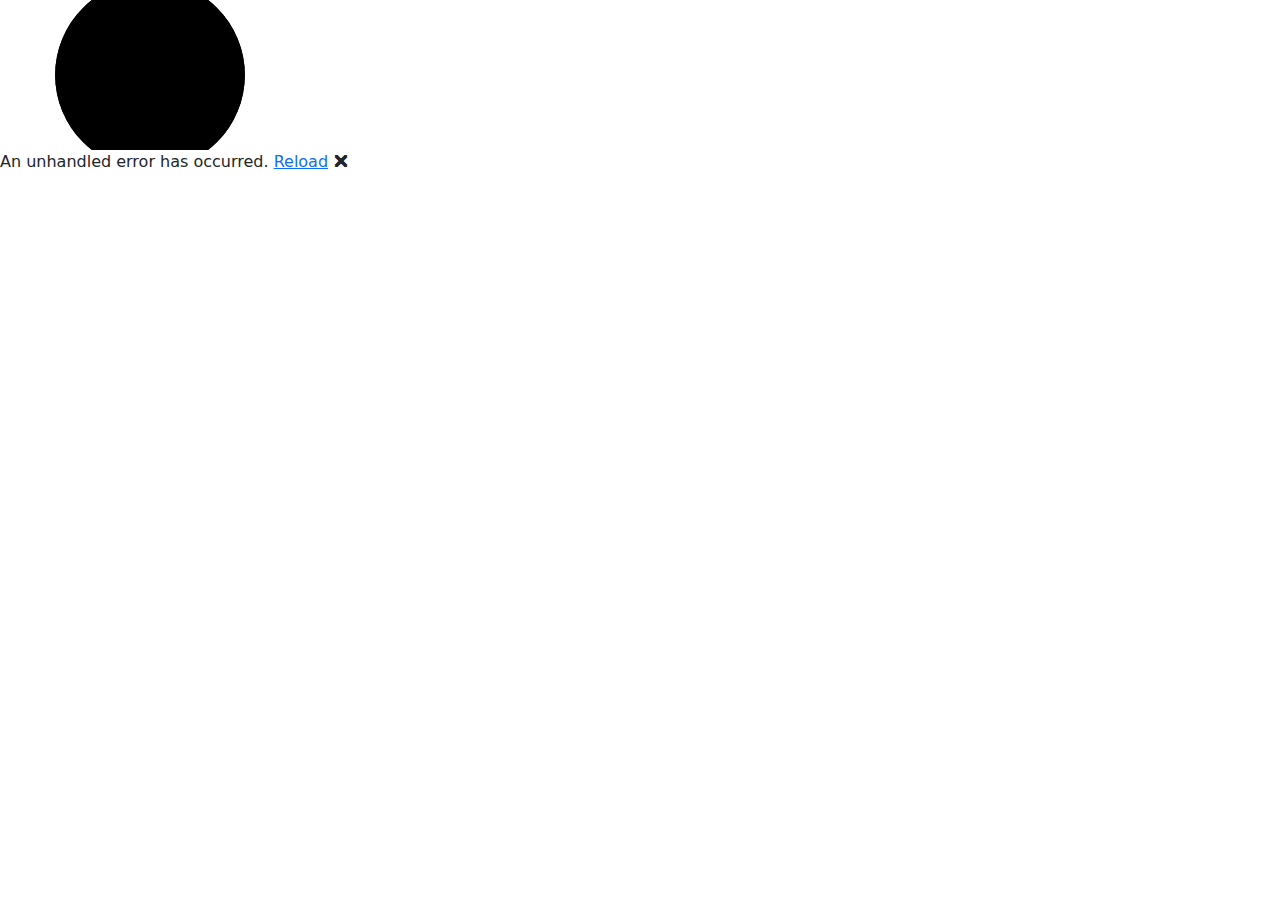
==== TicTacToe/wwwroot/index.html @ d6abd3b9 "Add project files." ====
<!DOCTYPE html>
<html lang="en">

<head>
    <meta charset="utf-8" />
    <meta name="viewport" content="width=device-width, initial-scale=1.0" />
    <title>TicTacToe</title>
    <base href="/" />
    <link rel="stylesheet" href="https://cdn.jsdelivr.net/npm/bootstrap@5.3.3/dist/css/bootstrap.min.css" />
    <link rel="stylesheet" href="css/app.css" />
    <link rel="icon" type="image/png" href="favicon.png" />
    <link href="TicTacToe.styles.css" rel="stylesheet" />
</head>

<body>
    <div id="app">
        <svg class="loading-progress">
            <circle r="40%" cx="50%" cy="50%" />
            <circle r="40%" cx="50%" cy="50%" />
        </svg>
        <div class="loading-progress-text"></div>
    </div>

    <div id="blazor-error-ui">
        An unhandled error has occurred.
        <a href="." class="reload">Reload</a>
        <span class="dismiss">🗙</span>
    </div>
    <script src="_framework/blazor.webassembly.js"></script>
    <script src="https://cdn.jsdelivr.net/npm/bootstrap@5.3.3/dist/js/bootstrap.bundle.min.js"></script>
</body>

</html>
---- TicTacToe/wwwroot/css/app.css ----
html, body {
    font-family: 'Helvetica Neue', Helvetica, Arial, sans-serif;
}

h1:focus {
    outline: none;
}

a, .btn-link {
    color: #0071c1;
}

.btn-primary {
    color: #fff;
    background-color: #1b6ec2;
    border-color: #1861ac;
}

.btn:focus, .btn:active:focus, .btn-link.nav-link:focus, .form-control:focus, .form-check-input:focus {
    box-shadow: 0 0 0 0.1rem white, 0 0 0 0.25rem #258cfb;
}

.content {
    padding-top: 1.1rem;
}

.valid.modified:not([type=checkbox]) {
    outline: 1px solid #26b050;
}

.invalid {
    outline: 1px solid red;
}

.validation-message {
    color: red;
}

#blazor-error-ui {
    color-scheme: light only;
    background: lightyellow;
    bottom: 0;
    box-shadow: 0 -1px 2px rgba(0, 0, 0, 0.2);
    box-sizing: border-box;
    display: none;
    left: 0;
    padding: 0.6rem 1.25rem 0.7rem 1.25rem;
    position: fixed;
    width: 100%;
    z-index: 1000;
}

    #blazor-error-ui .dismiss {
        cursor: pointer;
        position: absolute;
        right: 0.75rem;
        top: 0.5rem;
    }

.blazor-error-boundary {
    background: url([data-uri]) no-repeat 1rem/1.8rem, #b32121;
    padding: 1rem 1rem 1rem 3.7rem;
    color: white;
}

    .blazor-error-boundary::after {
        content: "An error has occurred."
    }

.loading-progress {
    position: relative;
    display: block;
    width: 8rem;
    height: 8rem;
    margin: 20vh auto 1rem auto;
}

    .loading-progress circle {
        fill: none;
        stroke: #e0e0e0;
        stroke-width: 0.6rem;
        transform-origin: 50% 50%;
        transform: rotate(-90deg);
    }

        .loading-progress circle:last-child {
            stroke: #1b6ec2;
            stroke-dasharray: calc(3.141 * var(--blazor-load-percentage, 0%) * 0.8), 500%;
            transition: stroke-dasharray 0.05s ease-in-out;
        }

.loading-progress-text {
    position: absolute;
    text-align: center;
    font-weight: bold;
    inset: calc(20vh + 3.25rem) 0 auto 0.2rem;
}

    .loading-progress-text:after {
        content: var(--blazor-load-percentage-text, "Loading");
    }

code {
    color: #c02d76;
}

.form-floating > .form-control-plaintext::placeholder, .form-floating > .form-control::placeholder {
    color: var(--bs-secondary-color);
    text-align: end;
}

.form-floating > .form-control-plaintext:focus::placeholder, .form-floating > .form-control:focus::placeholder {
    text-align: start;
}

.tictactoe-board {
    display: flex;
    flex-direction: column;
    align-items: center;
    justify-content: center;
}

.tictactoe-column {
    display: flex;
}

.tictactoe-gamepiece {
    width: 100px;
    height: 100px;
    border: 1px solid black;
    display: flex;
    align-items: center;
    justify-content: center;
    cursor: pointer;
}

.tictactoe-x {
    background-image: url(../images/letter-x.png);
    background-position: center;
    background-repeat: no-repeat;
}

.tictactoe-o {
    background-image: url(../images/letter-o.png);
    background-position: center;
    background-repeat: no-repeat;
}
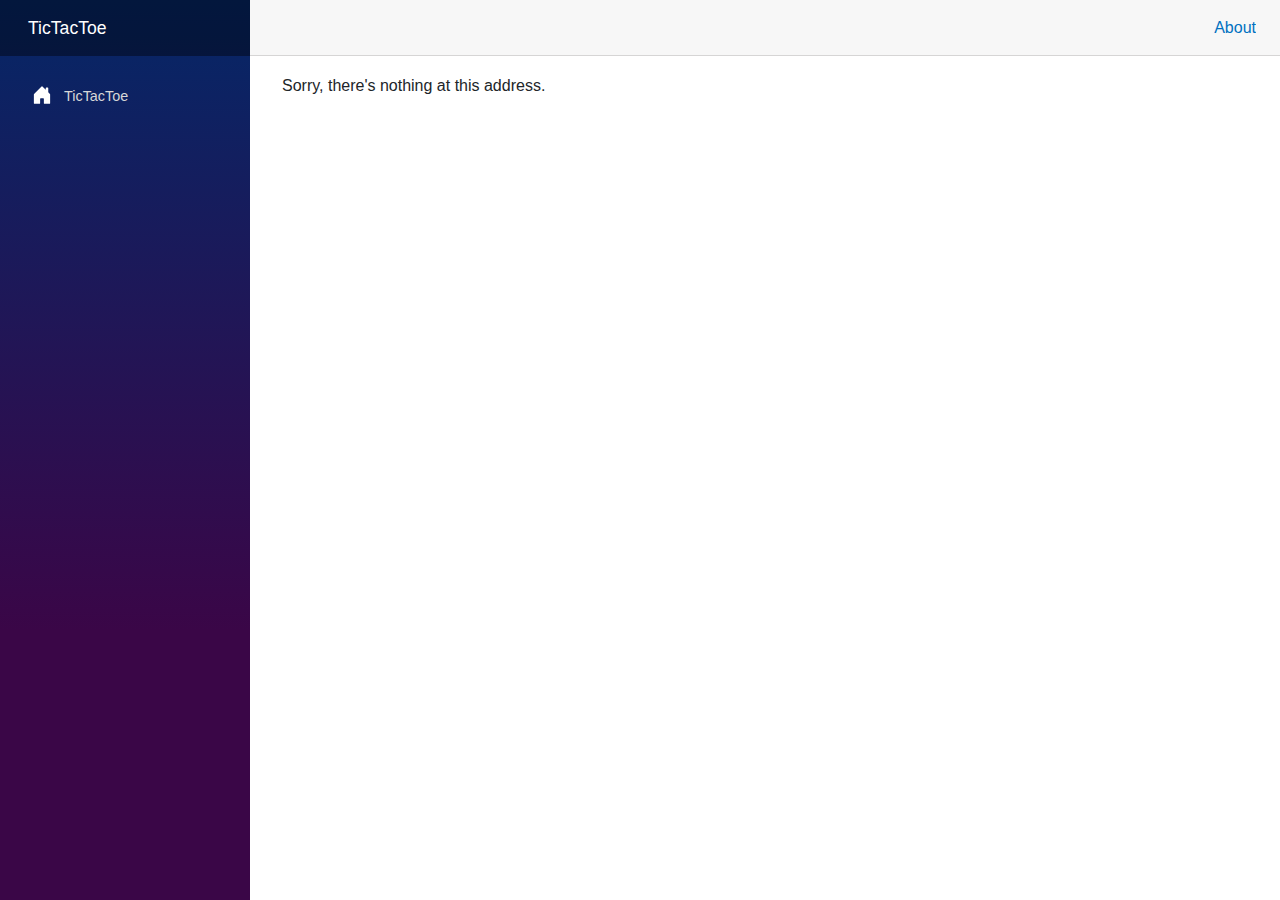
==== commit 76b4d45a: "Made changes to use a windows font instead of images allowing me to change the X's or the O's colour" ====
--- a/TicTacToe/wwwroot/index.html
+++ b/TicTacToe/wwwroot/index.html
@@ -1,33 +1,34 @@
-<!DOCTYPE html>
-<html lang="en">
-
-<head>
-    <meta charset="utf-8" />
-    <meta name="viewport" content="width=device-width, initial-scale=1.0" />
-    <title>TicTacToe</title>
-    <base href="/" />
-    <link rel="stylesheet" href="https://cdn.jsdelivr.net/npm/bootstrap@5.3.3/dist/css/bootstrap.min.css" />
-    <link rel="stylesheet" href="css/app.css" />
-    <link rel="icon" type="image/png" href="favicon.png" />
-    <link href="TicTacToe.styles.css" rel="stylesheet" />
-</head>
-
-<body>
-    <div id="app">
-        <svg class="loading-progress">
-            <circle r="40%" cx="50%" cy="50%" />
-            <circle r="40%" cx="50%" cy="50%" />
-        </svg>
-        <div class="loading-progress-text"></div>
-    </div>
-
-    <div id="blazor-error-ui">
-        An unhandled error has occurred.
-        <a href="." class="reload">Reload</a>
-        <span class="dismiss">🗙</span>
-    </div>
-    <script src="_framework/blazor.webassembly.js"></script>
-    <script src="https://cdn.jsdelivr.net/npm/bootstrap@5.3.3/dist/js/bootstrap.bundle.min.js"></script>
-</body>
-
+<!DOCTYPE html>
+<html lang="en">
+
+<head>
+    <meta charset="utf-8" />
+    <meta name="viewport" content="width=device-width, initial-scale=1.0" />
+    <title>TicTacToe</title>
+    <base href="/" />
+    <link rel="stylesheet" href="https://cdn.jsdelivr.net/npm/bootstrap@5.3.3/dist/css/bootstrap.min.css" />
+    <link rel="stylesheet" href="css/app.css" />
+    <link rel="icon" type="image/png" href="favicon.png" />
+    <link href="TicTacToe.styles.css" rel="stylesheet" />
+    <link href="https://fonts.googleapis.com/css2?family=Caveat&display=swap" rel="stylesheet">
+</head>
+
+<body>
+    <div id="app">
+        <svg class="loading-progress">
+            <circle r="40%" cx="50%" cy="50%" />
+            <circle r="40%" cx="50%" cy="50%" />
+        </svg>
+        <div class="loading-progress-text"></div>
+    </div>
+
+    <div id="blazor-error-ui">
+        An unhandled error has occurred.
+        <a href="." class="reload">Reload</a>
+        <span class="dismiss">🗙</span>
+    </div>
+    <script src="_framework/blazor.webassembly.js"></script>
+    <script src="https://cdn.jsdelivr.net/npm/bootstrap@5.3.3/dist/js/bootstrap.bundle.min.js"></script>
+</body>
+
 </html>--- a/TicTacToe/wwwroot/css/app.css
+++ b/TicTacToe/wwwroot/css/app.css
@@ -1,147 +1,162 @@
-html, body {
-    font-family: 'Helvetica Neue', Helvetica, Arial, sans-serif;
-}
-
-h1:focus {
-    outline: none;
-}
-
-a, .btn-link {
-    color: #0071c1;
-}
-
-.btn-primary {
-    color: #fff;
-    background-color: #1b6ec2;
-    border-color: #1861ac;
-}
-
-.btn:focus, .btn:active:focus, .btn-link.nav-link:focus, .form-control:focus, .form-check-input:focus {
-    box-shadow: 0 0 0 0.1rem white, 0 0 0 0.25rem #258cfb;
-}
-
-.content {
-    padding-top: 1.1rem;
-}
-
-.valid.modified:not([type=checkbox]) {
-    outline: 1px solid #26b050;
-}
-
-.invalid {
-    outline: 1px solid red;
-}
-
-.validation-message {
-    color: red;
-}
-
-#blazor-error-ui {
-    color-scheme: light only;
-    background: lightyellow;
-    bottom: 0;
-    box-shadow: 0 -1px 2px rgba(0, 0, 0, 0.2);
-    box-sizing: border-box;
-    display: none;
-    left: 0;
-    padding: 0.6rem 1.25rem 0.7rem 1.25rem;
-    position: fixed;
-    width: 100%;
-    z-index: 1000;
-}
-
-    #blazor-error-ui .dismiss {
-        cursor: pointer;
-        position: absolute;
-        right: 0.75rem;
-        top: 0.5rem;
-    }
-
-.blazor-error-boundary {
-    background: url([data-uri]) no-repeat 1rem/1.8rem, #b32121;
-    padding: 1rem 1rem 1rem 3.7rem;
-    color: white;
-}
-
-    .blazor-error-boundary::after {
-        content: "An error has occurred."
-    }
-
-.loading-progress {
-    position: relative;
-    display: block;
-    width: 8rem;
-    height: 8rem;
-    margin: 20vh auto 1rem auto;
-}
-
-    .loading-progress circle {
-        fill: none;
-        stroke: #e0e0e0;
-        stroke-width: 0.6rem;
-        transform-origin: 50% 50%;
-        transform: rotate(-90deg);
-    }
-
-        .loading-progress circle:last-child {
-            stroke: #1b6ec2;
-            stroke-dasharray: calc(3.141 * var(--blazor-load-percentage, 0%) * 0.8), 500%;
-            transition: stroke-dasharray 0.05s ease-in-out;
-        }
-
-.loading-progress-text {
-    position: absolute;
-    text-align: center;
-    font-weight: bold;
-    inset: calc(20vh + 3.25rem) 0 auto 0.2rem;
-}
-
-    .loading-progress-text:after {
-        content: var(--blazor-load-percentage-text, "Loading");
-    }
-
-code {
-    color: #c02d76;
-}
-
-.form-floating > .form-control-plaintext::placeholder, .form-floating > .form-control::placeholder {
-    color: var(--bs-secondary-color);
-    text-align: end;
-}
-
-.form-floating > .form-control-plaintext:focus::placeholder, .form-floating > .form-control:focus::placeholder {
-    text-align: start;
-}
-
-.tictactoe-board {
-    display: flex;
-    flex-direction: column;
-    align-items: center;
-    justify-content: center;
-}
-
-.tictactoe-column {
-    display: flex;
-}
-
-.tictactoe-gamepiece {
-    width: 100px;
-    height: 100px;
-    border: 1px solid black;
-    display: flex;
-    align-items: center;
-    justify-content: center;
-    cursor: pointer;
-}
-
-.tictactoe-x {
-    background-image: url(../images/letter-x.png);
-    background-position: center;
-    background-repeat: no-repeat;
-}
-
-.tictactoe-o {
-    background-image: url(../images/letter-o.png);
-    background-position: center;
-    background-repeat: no-repeat;
-}
+html, body {
+    font-family: 'Helvetica Neue', Helvetica, Arial, sans-serif;
+}
+
+h1:focus {
+    outline: none;
+}
+
+a, .btn-link {
+    color: #0071c1;
+}
+
+.btn-primary {
+    color: #fff;
+    background-color: #1b6ec2;
+    border-color: #1861ac;
+}
+
+.btn:focus, .btn:active:focus, .btn-link.nav-link:focus, .form-control:focus, .form-check-input:focus {
+    box-shadow: 0 0 0 0.1rem white, 0 0 0 0.25rem #258cfb;
+}
+
+.content {
+    padding-top: 1.1rem;
+}
+
+.valid.modified:not([type=checkbox]) {
+    outline: 1px solid #26b050;
+}
+
+.invalid {
+    outline: 1px solid red;
+}
+
+.validation-message {
+    color: red;
+}
+
+#blazor-error-ui {
+    color-scheme: light only;
+    background: lightyellow;
+    bottom: 0;
+    box-shadow: 0 -1px 2px rgba(0, 0, 0, 0.2);
+    box-sizing: border-box;
+    display: none;
+    left: 0;
+    padding: 0.6rem 1.25rem 0.7rem 1.25rem;
+    position: fixed;
+    width: 100%;
+    z-index: 1000;
+}
+
+    #blazor-error-ui .dismiss {
+        cursor: pointer;
+        position: absolute;
+        right: 0.75rem;
+        top: 0.5rem;
+    }
+
+.blazor-error-boundary {
+    background: url([data-uri]) no-repeat 1rem/1.8rem, #b32121;
+    padding: 1rem 1rem 1rem 3.7rem;
+    color: white;
+}
+
+    .blazor-error-boundary::after {
+        content: "An error has occurred."
+    }
+
+.loading-progress {
+    position: relative;
+    display: block;
+    width: 8rem;
+    height: 8rem;
+    margin: 20vh auto 1rem auto;
+}
+
+    .loading-progress circle {
+        fill: none;
+        stroke: #e0e0e0;
+        stroke-width: 0.6rem;
+        transform-origin: 50% 50%;
+        transform: rotate(-90deg);
+    }
+
+        .loading-progress circle:last-child {
+            stroke: #1b6ec2;
+            stroke-dasharray: calc(3.141 * var(--blazor-load-percentage, 0%) * 0.8), 500%;
+            transition: stroke-dasharray 0.05s ease-in-out;
+        }
+
+.loading-progress-text {
+    position: absolute;
+    text-align: center;
+    font-weight: bold;
+    inset: calc(20vh + 3.25rem) 0 auto 0.2rem;
+}
+
+    .loading-progress-text:after {
+        content: var(--blazor-load-percentage-text, "Loading");
+    }
+
+code {
+    color: #c02d76;
+}
+
+.form-floating > .form-control-plaintext::placeholder, .form-floating > .form-control::placeholder {
+    color: var(--bs-secondary-color);
+    text-align: end;
+}
+
+.form-floating > .form-control-plaintext:focus::placeholder, .form-floating > .form-control:focus::placeholder {
+    text-align: start;
+}
+
+.tictactoe-board {
+    display: flex;
+    flex-direction: column;
+    align-items: center;
+    justify-content: center;
+    margin: 20px;
+}
+
+.tictactoe-column {
+    display: flex;
+}
+
+.tictactoe-gamepiece {
+    width: 100px;
+    height: 100px;
+    border: 1px solid black;
+    display: flex;
+    align-items: center;
+    justify-content: center;
+    cursor: pointer;
+}
+
+.tictactoe-x, .tictactoe-o {
+    font-size: 5rem;
+    display: flex;
+    align-items: center;
+    justify-content: center;
+    font-family: 'Caveat', cursive;
+}
+
+@keyframes flash {
+    0% {
+        color: orange;
+    }
+
+    50% {
+        color: red;
+    }
+
+    100% {
+        color: orange;
+    }
+}
+
+.flashing {
+    animation: flash 1s infinite;
+}
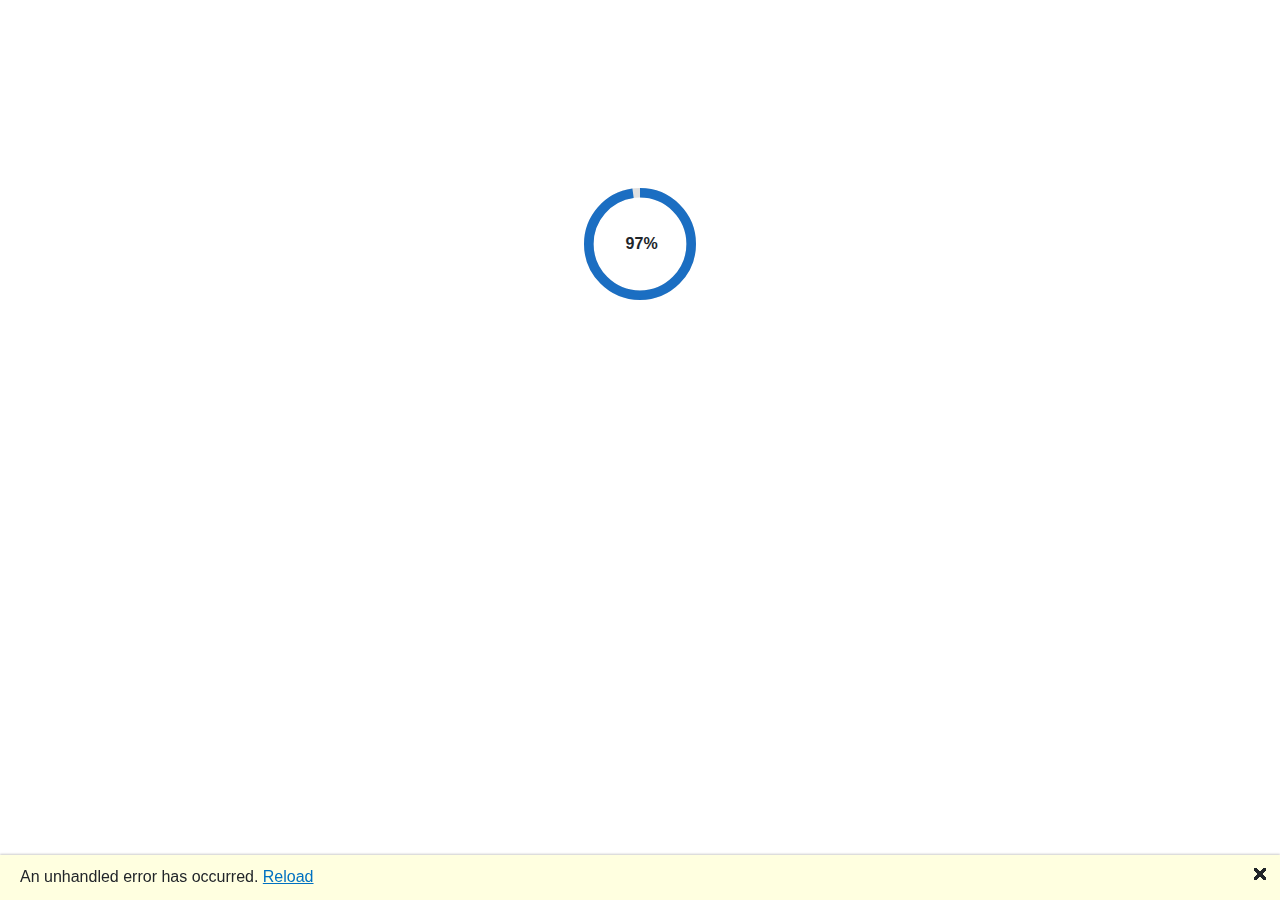
==== commit 31f2e6ed: "Attempt one at getting past the loading page when using Wasm on github.io" ====
--- a/TicTacToe/wwwroot/index.html
+++ b/TicTacToe/wwwroot/index.html
@@ -10,7 +10,6 @@
     <link rel="stylesheet" href="css/app.css" />
     <link rel="icon" type="image/png" href="favicon.png" />
     <link href="TicTacToe.styles.css" rel="stylesheet" />
-    <link href="https://fonts.googleapis.com/css2?family=Caveat&display=swap" rel="stylesheet">
 </head>
 
 <body>
@@ -27,7 +26,14 @@
         <a href="." class="reload">Reload</a>
         <span class="dismiss">🗙</span>
     </div>
-    <script src="_framework/blazor.webassembly.js"></script>
+    <script src="_framework/blazor.webassembly.js" autostart="false"></script>
+    <script>
+        Blazor.start({
+            loadBootResource: function (type, name, defaultUri, integrity) {
+                return defaultUri;
+            }
+        });
+    </script>
     <script src="https://cdn.jsdelivr.net/npm/bootstrap@5.3.3/dist/js/bootstrap.bundle.min.js"></script>
 </body>
 
--- a/TicTacToe/wwwroot/css/app.css
+++ b/TicTacToe/wwwroot/css/app.css
@@ -1,9 +1,5 @@
 html, body {
     font-family: 'Helvetica Neue', Helvetica, Arial, sans-serif;
-}
-
-h1:focus {
-    outline: none;
 }
 
 a, .btn-link {
@@ -18,22 +14,6 @@
 
 .btn:focus, .btn:active:focus, .btn-link.nav-link:focus, .form-control:focus, .form-check-input:focus {
     box-shadow: 0 0 0 0.1rem white, 0 0 0 0.25rem #258cfb;
-}
-
-.content {
-    padding-top: 1.1rem;
-}
-
-.valid.modified:not([type=checkbox]) {
-    outline: 1px solid #26b050;
-}
-
-.invalid {
-    outline: 1px solid red;
-}
-
-.validation-message {
-    color: red;
 }
 
 #blazor-error-ui {
@@ -100,19 +80,6 @@
         content: var(--blazor-load-percentage-text, "Loading");
     }
 
-code {
-    color: #c02d76;
-}
-
-.form-floating > .form-control-plaintext::placeholder, .form-floating > .form-control::placeholder {
-    color: var(--bs-secondary-color);
-    text-align: end;
-}
-
-.form-floating > .form-control-plaintext:focus::placeholder, .form-floating > .form-control:focus::placeholder {
-    text-align: start;
-}
-
 .tictactoe-board {
     display: flex;
     flex-direction: column;
@@ -140,7 +107,7 @@
     display: flex;
     align-items: center;
     justify-content: center;
-    font-family: 'Caveat', cursive;
+    font-family: 'Helvetica Neue', Helvetica, Arial, sans-serif;
 }
 
 @keyframes flash {
@@ -160,3 +127,33 @@
 .flashing {
     animation: flash 1s infinite;
 }
+
+.d-flex {
+    display: flex;
+}
+
+.align-items-center {
+    align-items: center;
+}
+
+.me-2 {
+    margin-right: 0.5rem;
+}
+
+.game-controls {
+    display: flex;
+    justify-content: center;
+    align-items: center;
+    gap: 20px;
+    margin-bottom: 20px;
+}
+
+.turn-text-container {
+    display: flex;
+    justify-content: center;
+    margin-top: 20px;
+}
+
+.turn-text {
+    margin: 0;
+}